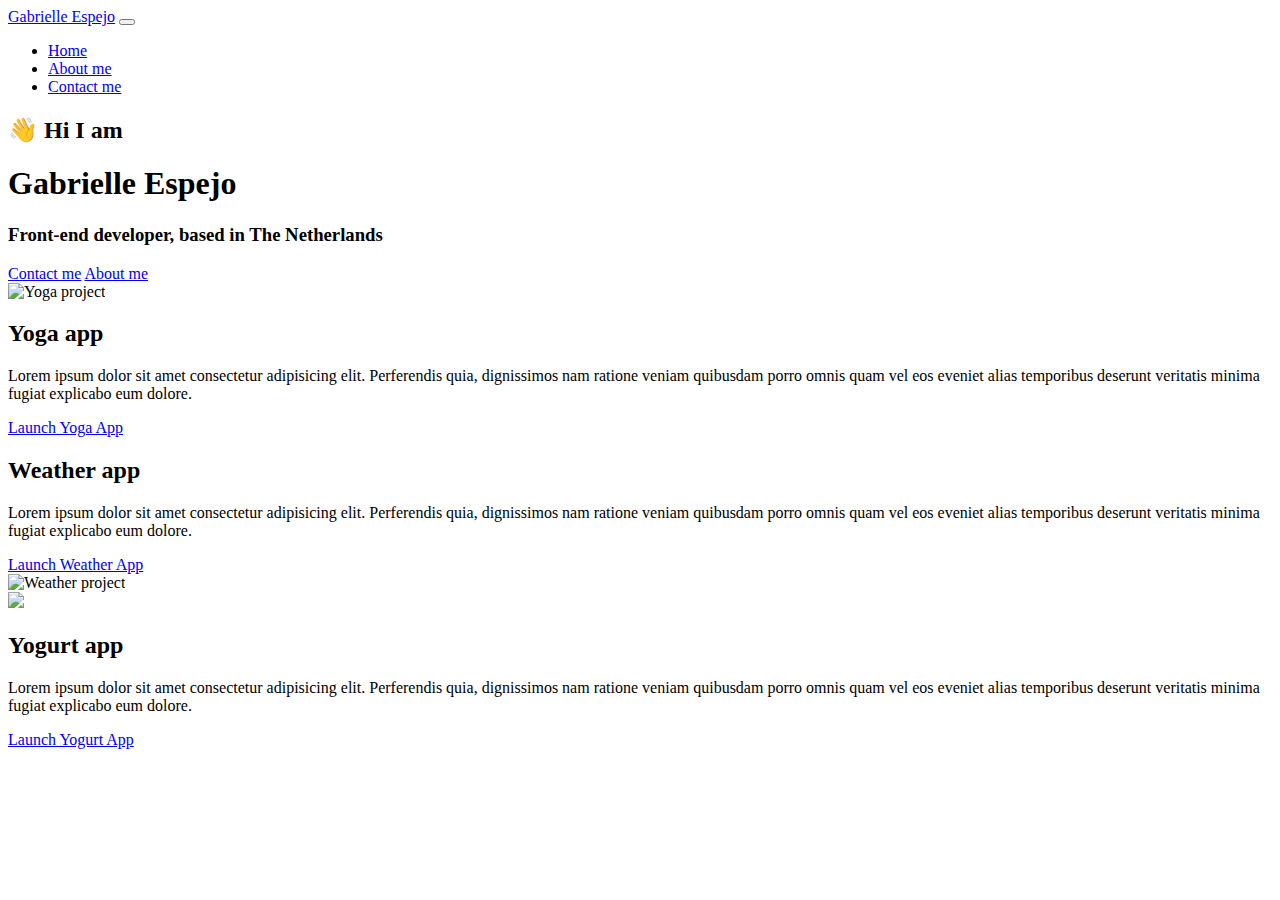
==== index.html @ 432a5619 "index" ====
<!DOCTYPE html>
<html lang="en">
  <head>
    <meta charset="UTF-8" />
    <meta http-equiv="X-UA-Compatible" content="IE=edge" />
    <meta name="viewport" content="width=device-width, initial-scale=1.0" />
    <meta
      name="description"
      content="Gabrielle Espejo is a front-end developer based in Europe, check out her projects and contact her for job inquiries"
    />

    <title>Gabrielle Espejo</title>
    <link
      href="https://cdn.jsdelivr.net/npm/bootstrap@5.0.0-beta2/dist/css/bootstrap.min.css"
      rel="stylesheet"
      integrity="sha384-BmbxuPwQa2lc/FVzBcNJ7UAyJxM6wuqIj61tLrc4wSX0szH/Ev+nYRRuWlolflfl"
      crossorigin="anonymous"
    />
    <script
      src="https://cdn.jsdelivr.net/npm/bootstrap@5.0.0-beta2/dist/js/bootstrap.bundle.min.js"
      integrity="sha384-b5kHyXgcpbZJO/tY9Ul7kGkf1S0CWuKcCD38l8YkeH8z8QjE0GmW1gYU5S9FOnJ0"
      crossorigin="anonymous"
    ></script>
    <link rel="stylesheet" href="style.css" />
  </head>
  <body>
    <nav class="navbar navbar-expand-lg navbar-light bg-light fixed-top">
      <div class="container">
        <a class="navbar-brand" href="index.html">Gabrielle Espejo</a>
        <button
          class="navbar-toggler"
          type="button"
          data-bs-toggle="collapse"
          data-bs-target="#navbarNav"
          aria-controls="navbarNav"
          aria-expanded="false"
          aria-label="Toggle navigation"
        >
          <span class="navbar-toggler-icon"></span>
        </button>
        <div class="collapse navbar-collapse" id="navbarNav">
          <ul class="navbar-nav">
            <li class="nav-item">
              <a class="nav-link active" aria-current="page" href="index.html"
                >Home</a
              >
            </li>
            <li class="nav-item">
              <a class="nav-link" href="about.html" title="about gabrielle"
                >About me</a
              >
            </li>
            <li class="nav-item">
              <a
                class="nav-link"
                href="about.html#contact"
                title="contact gabrielle"
                >Contact me</a
              >
            </li>
          </ul>
        </div>
      </div>
    </nav>
    <div class="container container-fluid">
      <h2 class="text-center">👋 Hi I am</h2>
      <h1 class="text-center">Gabrielle Espejo</h1>
      <h3 class="text-center">Front-end developer, based in The Netherlands</h3>
      <div class="navigation-links mb-5">
        <a
          href="about.html#contact"
          class="primary-link"
          title="contact gabrielle"
          >Contact me</a
        >
        <a href="about.html" class="secondary-link" title="about gabrielle"
          >About me</a
        >
      </div>
    </div>

    <div class="container container-fluid">
      <div class="row">
        <div class="col-sm-6">
          <img
            src="/images/yoga.png"
            alt="Yoga project "
            class="img-fluid rounded d-none d-sm-block images"
          />
        </div>
        <div class="col-sm-6">
          <h2 class="mb-3">Yoga app</h2>
          <p>
            Lorem ipsum dolor sit amet consectetur adipisicing elit. Perferendis
            quia, dignissimos nam ratione veniam quibusdam porro omnis quam vel
            eos eveniet alias temporibus deserunt veritatis minima fugiat
            explicabo eum dolore.
          </p>

          <div class="mt-5">
            <a href="#" class="primary-link project-link" title="Yoga App"
              >Launch Yoga App</a
            >
          </div>
        </div>
      </div>
      <div class="row mt-5">
        <div class="col-sm-6">
          <h2 class="mb-3">Weather app</h2>
          <p>
            Lorem ipsum dolor sit amet consectetur adipisicing elit. Perferendis
            quia, dignissimos nam ratione veniam quibusdam porro omnis quam vel
            eos eveniet alias temporibus deserunt veritatis minima fugiat
            explicabo eum dolore.
          </p>

          <div class="mt-5">
            <a href="#" class="primary-link project-link" title="Weather App"
              >Launch Weather App</a
            >
          </div>
        </div>

        <div class="col-sm-6">
          <img
            src="/images/weather.png"
            class="img-fluid rounded d-none d-sm-block images"
            alt="Weather project"
          />
        </div>
      </div>
      <div class="row mt-5">
        <div class="col-sm-6">
          <img
            src="images/yogurt.png"
            class="img-fluid rounded d-none d-sm-block images"
          />
        </div>
        <div class="col-sm-6">
          <h2 class="mb-3">Yogurt app</h2>
          <p>
            Lorem ipsum dolor sit amet consectetur adipisicing elit. Perferendis
            quia, dignissimos nam ratione veniam quibusdam porro omnis quam vel
            eos eveniet alias temporibus deserunt veritatis minima fugiat
            explicabo eum dolore.
          </p>
          <div class="mt-5">
            <a href="#" class="primary-link project-link" title="yogurt App"
              >Launch Yogurt App</a
            >
          </div>
        </div>
      </div>
    </div>
  </body>
</html>
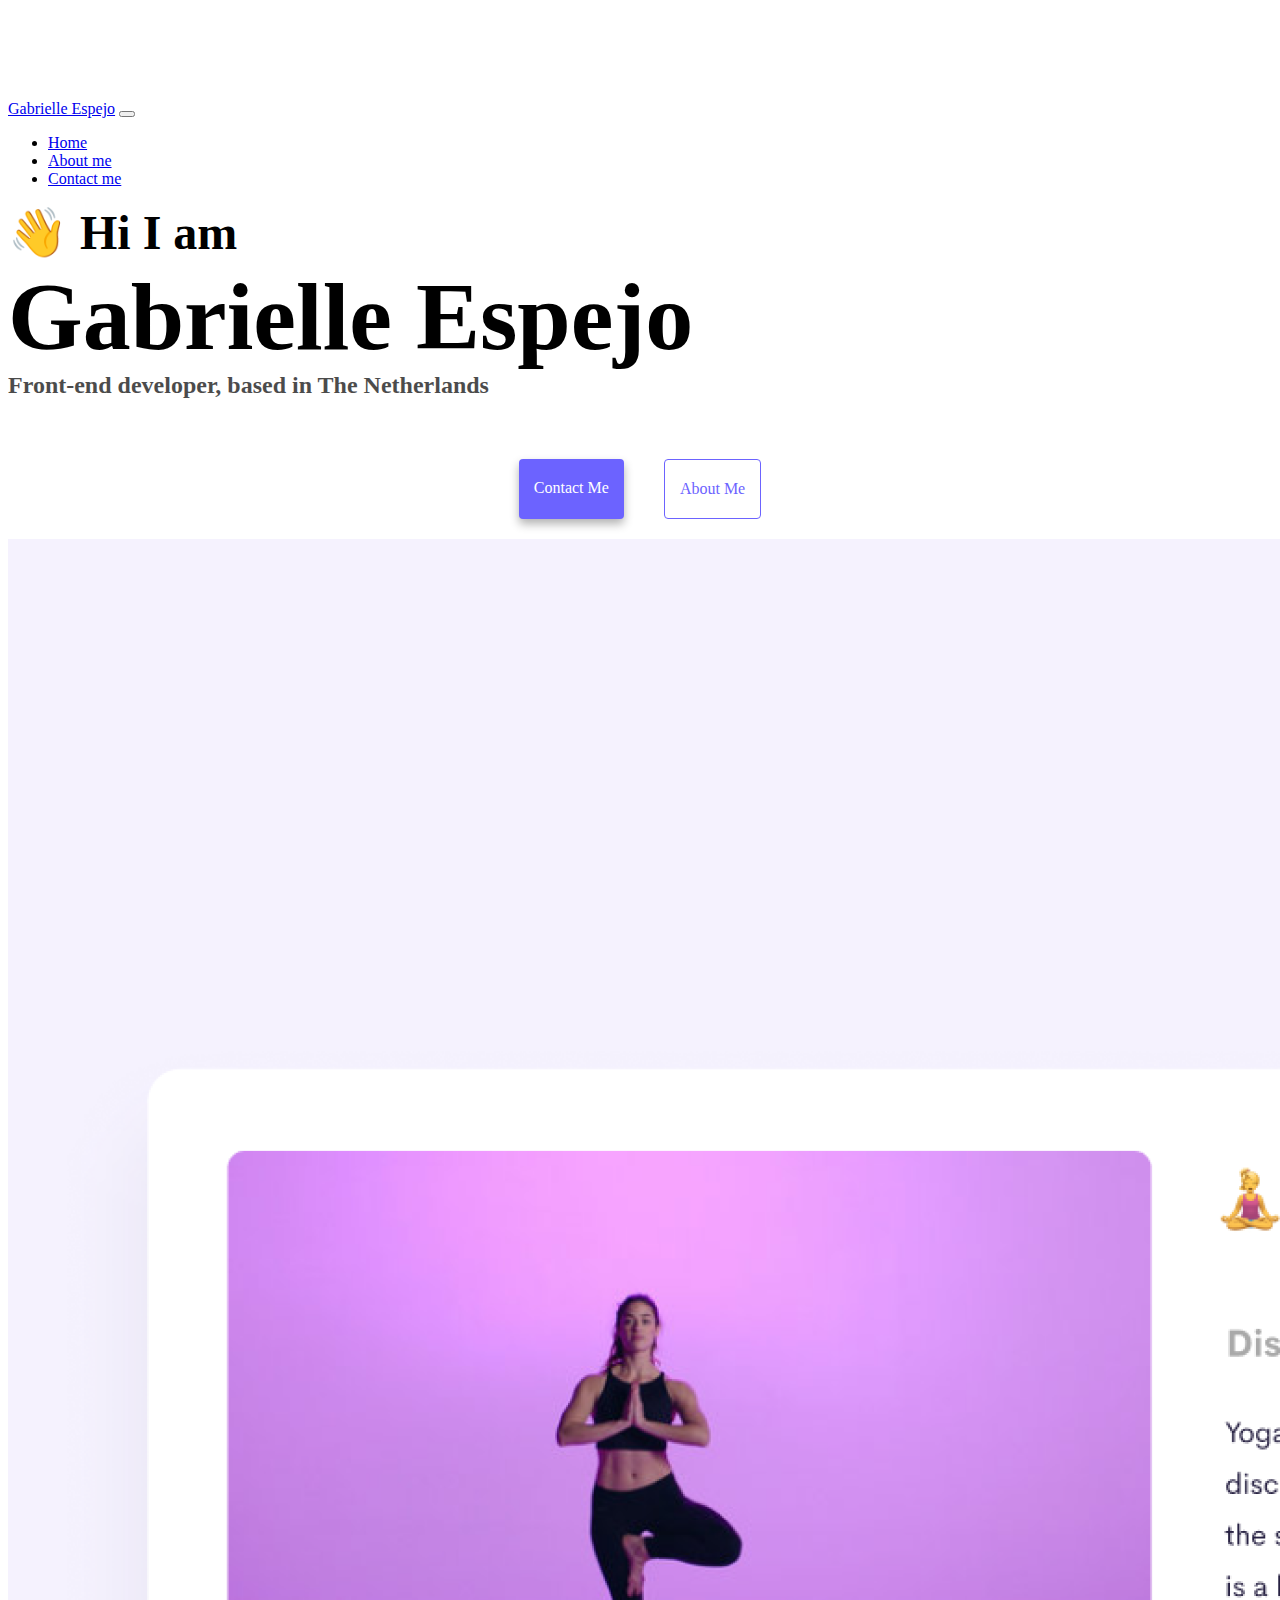
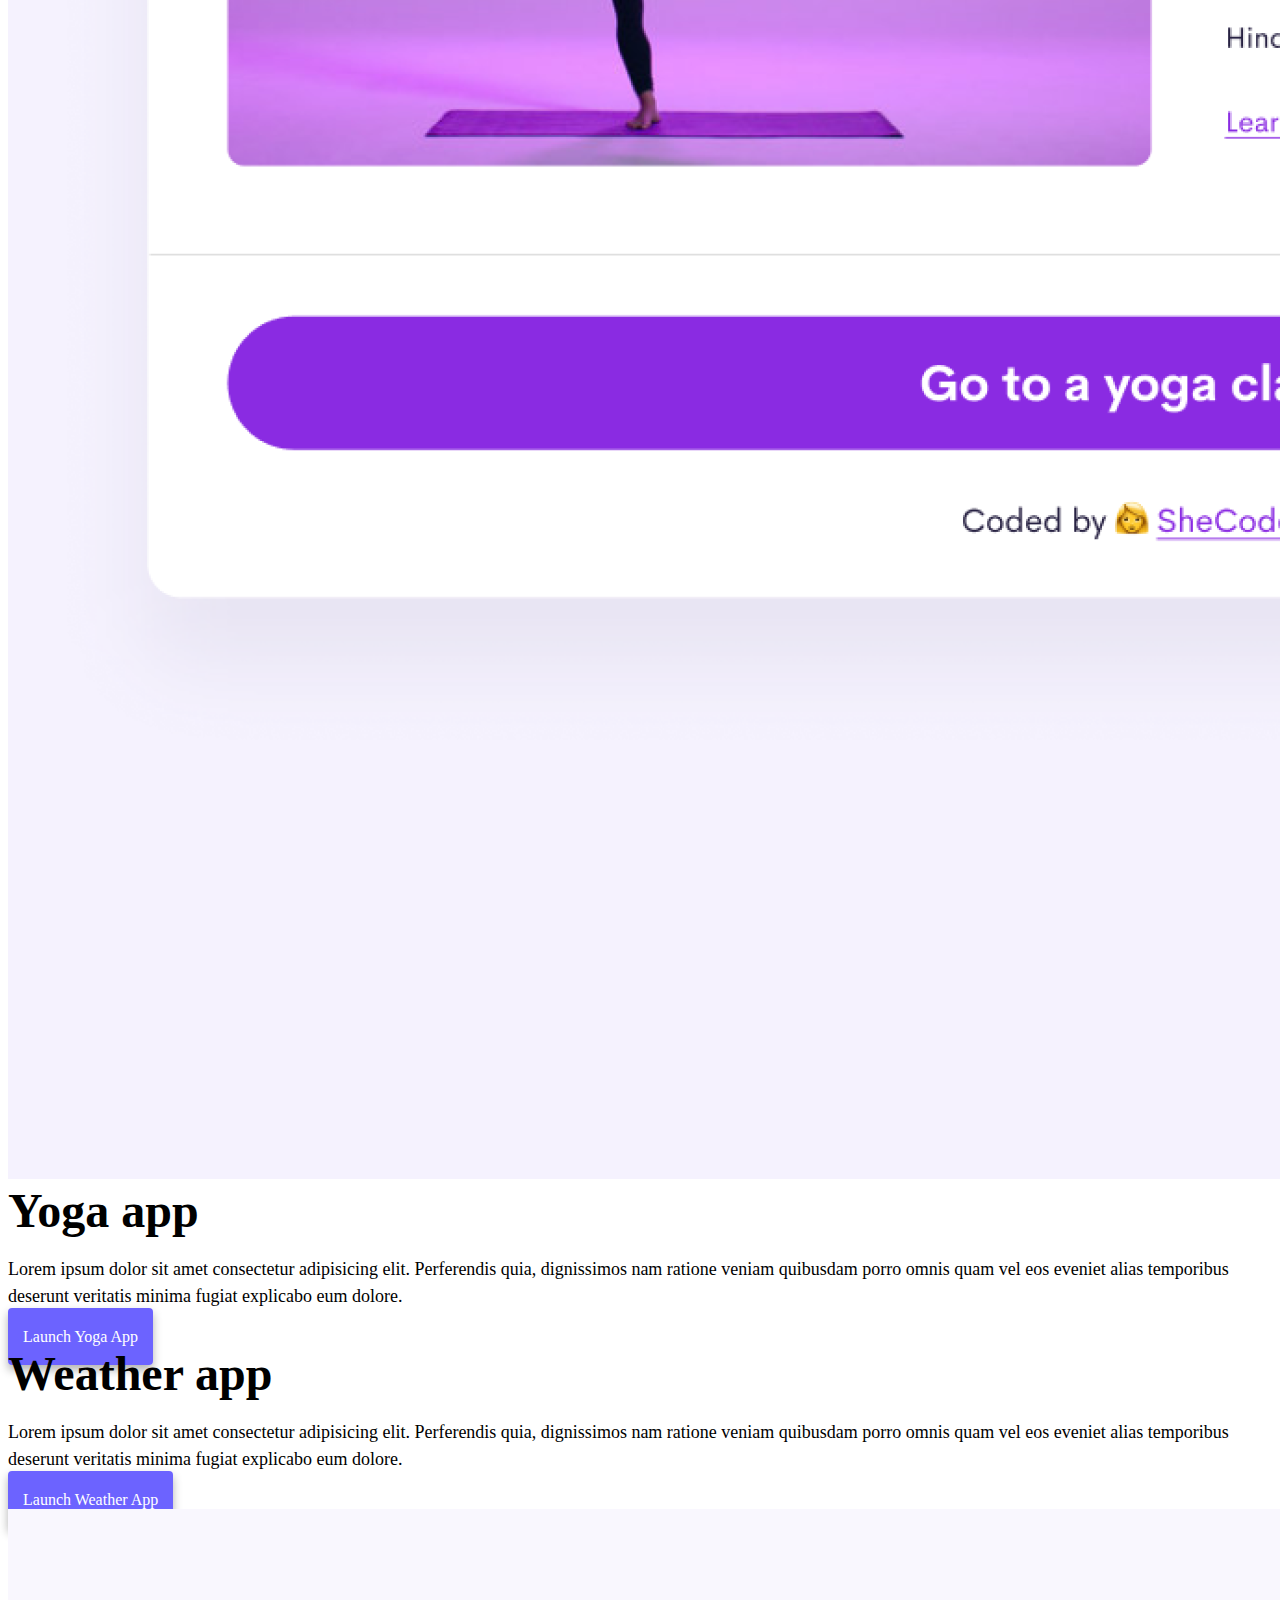
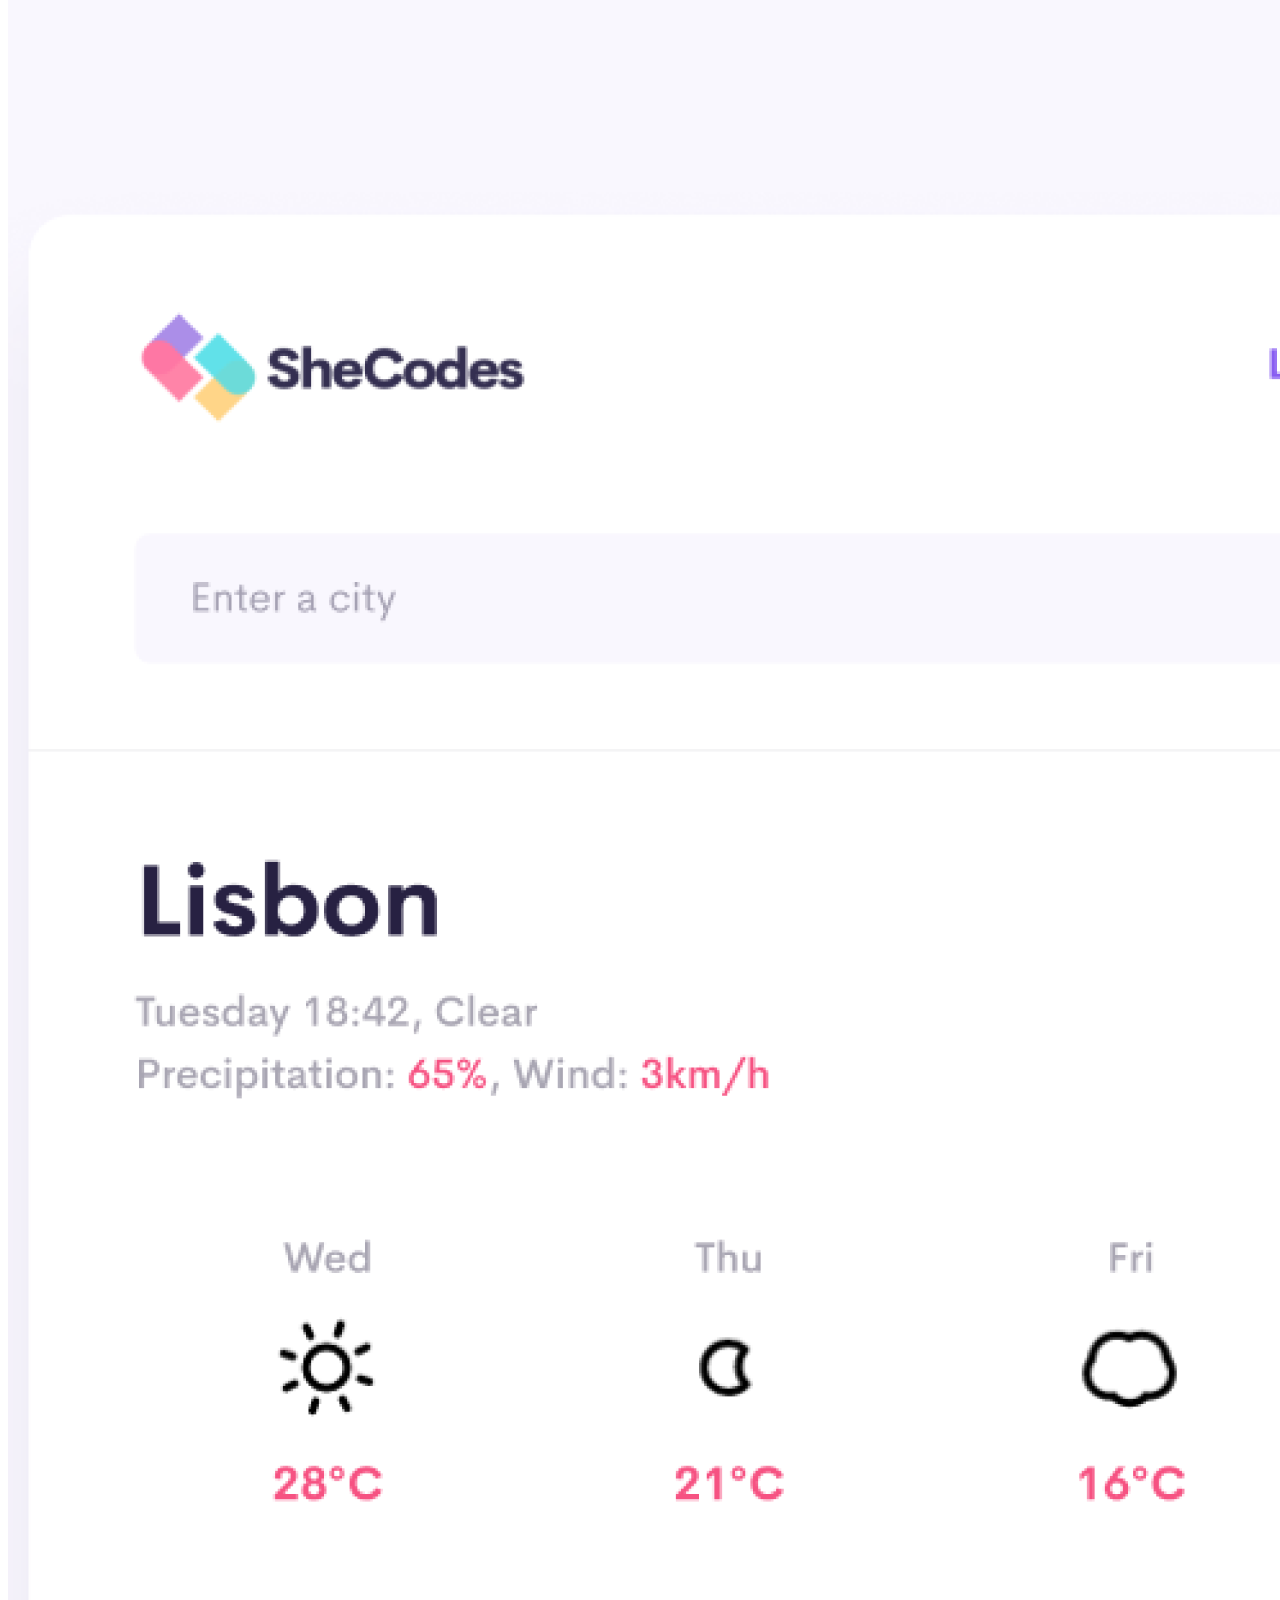
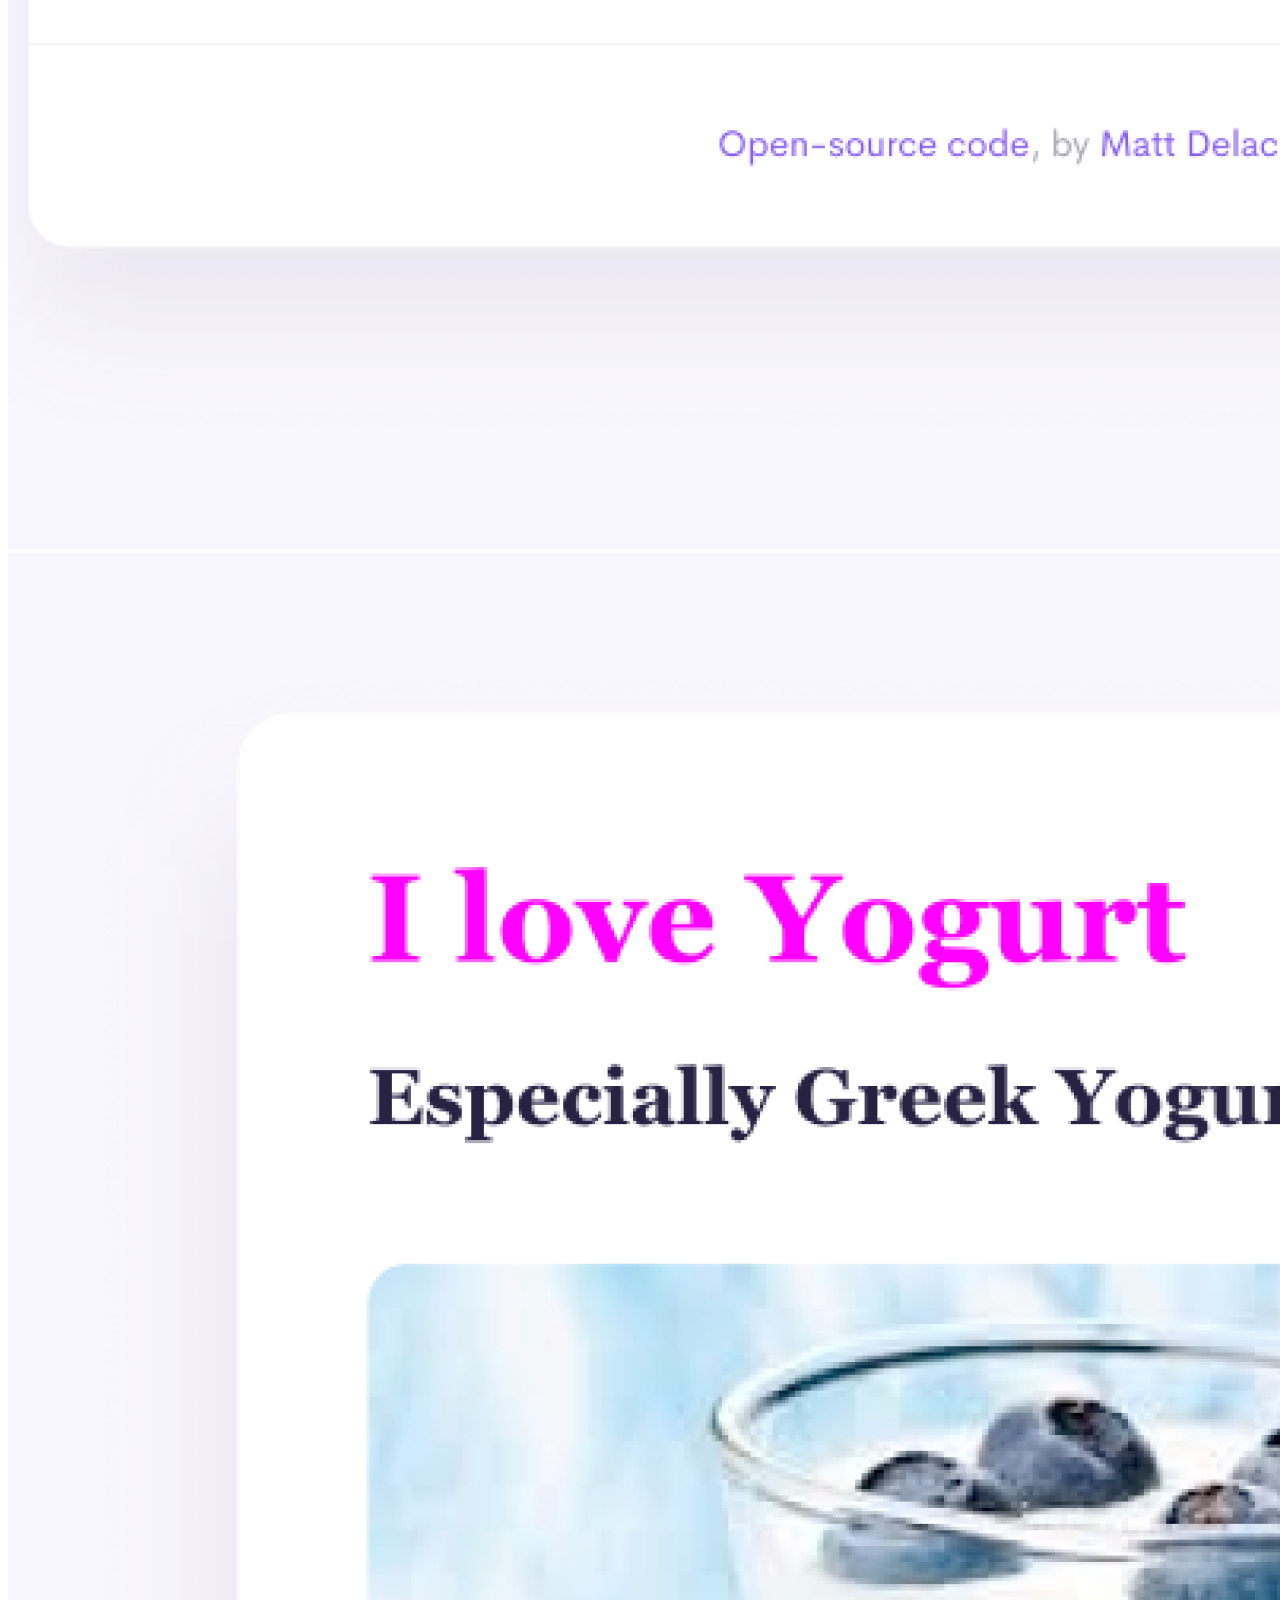
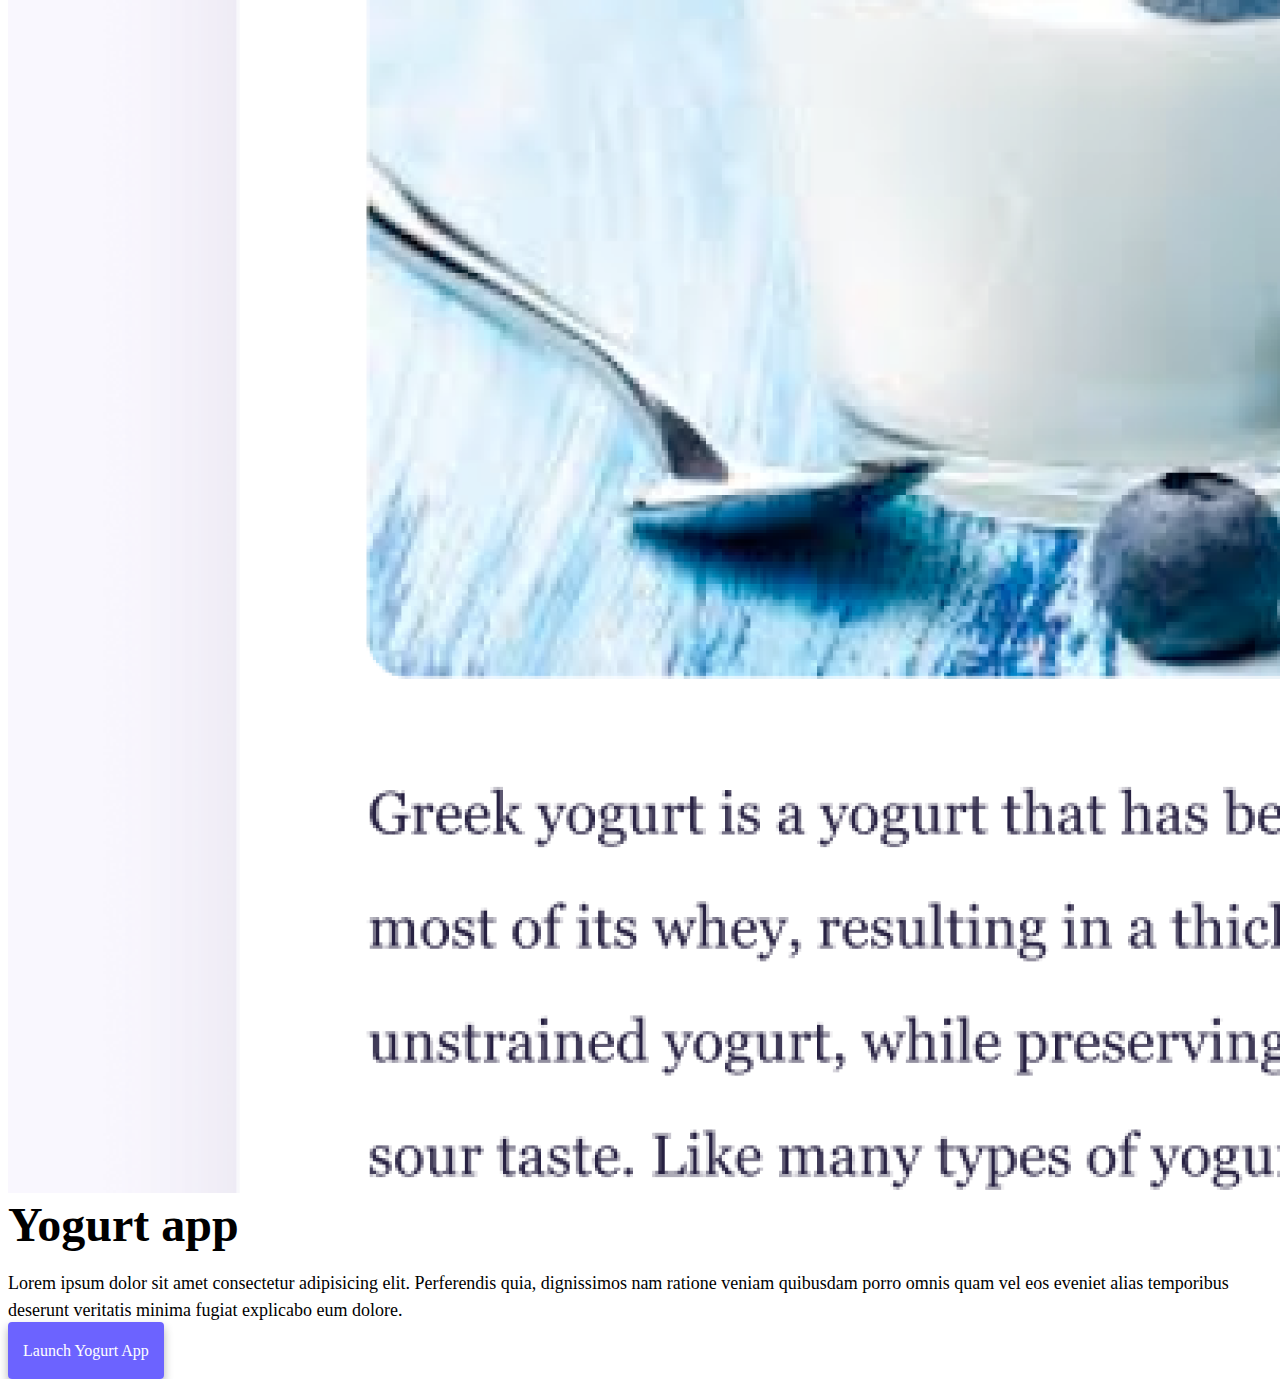
==== commit 154948c6: "style.css + images" ====
--- a/index.html
+++ b/index.html
@@ -21,7 +21,7 @@
       integrity="sha384-b5kHyXgcpbZJO/tY9Ul7kGkf1S0CWuKcCD38l8YkeH8z8QjE0GmW1gYU5S9FOnJ0"
       crossorigin="anonymous"
     ></script>
-    <link rel="stylesheet" href="style.css" />
+    <link rel="stylesheet" href="src/style.css" />
   </head>
   <body>
     <nav class="navbar navbar-expand-lg navbar-light bg-light fixed-top">
--- a/src/style.css
+++ b/src/style.css
@@ -0,0 +1,109 @@
+:root {
+  --primary-color: #6c63ff;
+  --secondary-color: #f5f2fe;
+  --box-shadow: 0 5px 10px rgba(0, 0, 0, 0.3);
+}
+
+body {
+  margin-top: 100px;
+}
+
+h1,
+h2,
+h3 {
+  margin: 0;
+}
+
+h1 {
+  font-size: 96px;
+}
+
+h2 {
+  font-size: 48px;
+}
+
+h3 {
+  font-size: 24px;
+  opacity: 0.7;
+}
+
+p {
+  font-size: 18px;
+  line-height: 1.5;
+}
+
+.navigation-links {
+  display: flex;
+  margin-top: 40px;
+  justify-content: center;
+}
+
+.navigation-links a {
+  margin: 20px;
+}
+
+.primary-link {
+  border-radius: 4px;
+  padding: 20px 15px;
+  text-decoration: none;
+  text-transform: capitalize;
+  background: var(--primary-color);
+  box-shadow: var(--box-shadow);
+  color: white;
+}
+
+.secondary-link {
+  border-radius: 4px;
+  padding: 20px 15px;
+  text-decoration: none;
+  text-transform: capitalize;
+  color: var(--primary-color);
+  border: 1px solid var(--primary-color);
+}
+
+.homepage-link {
+  color: var(--primary-color);
+  text-align: center;
+  display: block;
+}
+
+.about-paragraphs {
+  margin: 30px 0;
+}
+
+.about-paragraphs p {
+  margin: 10px;
+}
+
+.email-link {
+  display: flex;
+  justify-content: center;
+  color: var(--primary-color);
+  font-size: 28px;
+  text-decoration: none;
+}
+
+.email-link:hover {
+  text-decoration: underline;
+}
+
+@media (max-width: 576px) {
+  h1 {
+    font-size: 30px;
+  }
+  h2 {
+    font-size: 20px;
+  }
+  p,
+  a {
+    font-size: 13px;
+  }
+  .project-link {
+    display: block;
+    text-align: center;
+    margin: 0 20px;
+  }
+  .images {
+    display: none;
+  }
+}
